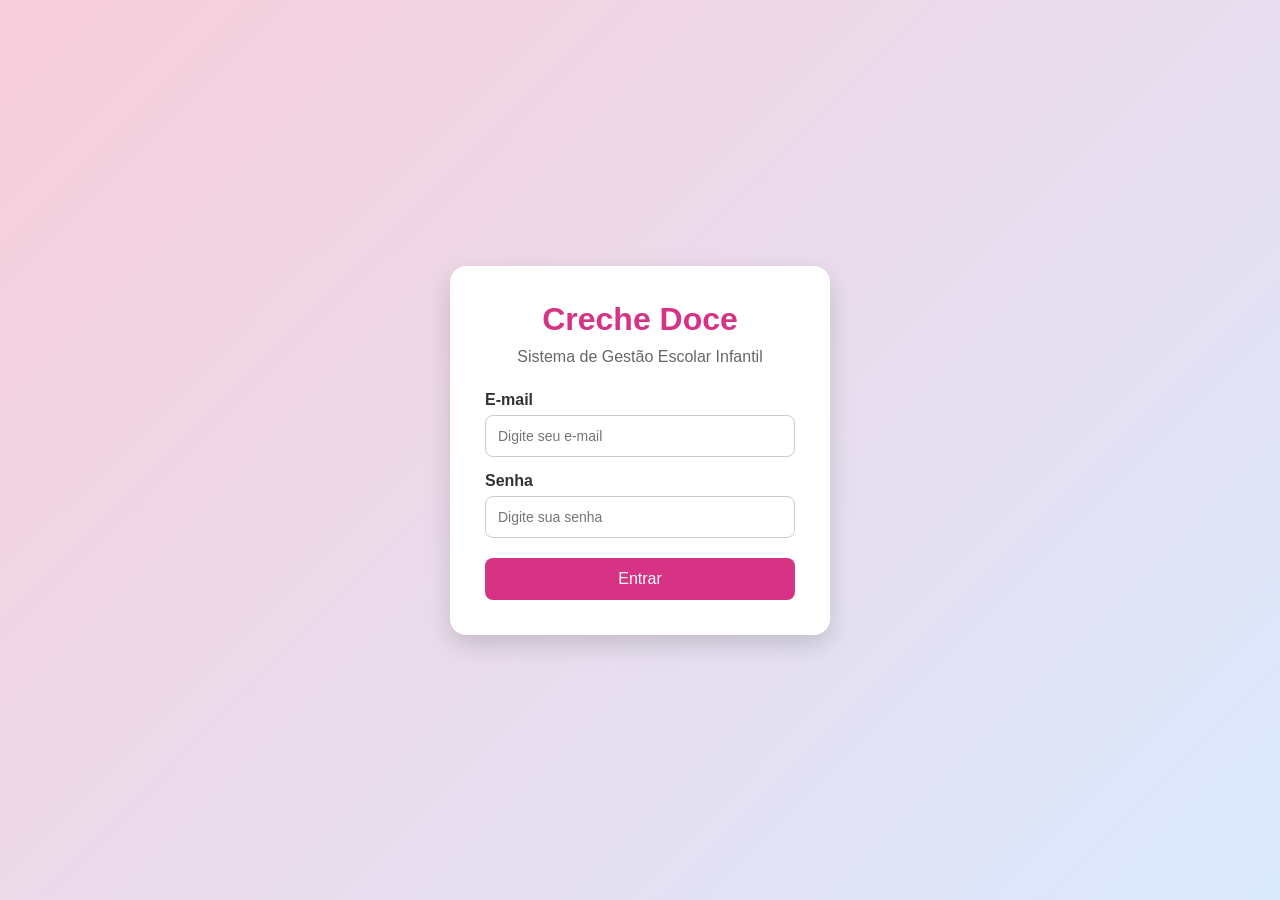
==== index.html @ 946a5dda "Primeira versão do protótipo Creche Doce" ====
<!DOCTYPE html>
<html lang="pt-BR">
<head>
  <meta charset="UTF-8">
  <title>Login - Creche Doce</title>
  <link rel="stylesheet" href="css/style.css">
</head>
<body class="login-page">

  <div class="login-container">
    <h1>Creche Doce</h1>
    <p>Sistema de Gestão Escolar Infantil</p>

    <form action="dashboard.html">
      <label>E-mail</label>
      <input type="email" placeholder="Digite seu e-mail" required>

      <label>Senha</label>
      <input type="password" placeholder="Digite sua senha" required>

      <button type="submit">Entrar</button>
    </form>
  </div>

</body>
</html>
---- css/style.css ----
* {
  margin: 0;
  padding: 0;
  box-sizing: border-box;
  font-family: Arial, Helvetica, sans-serif;
}

body {
  background-color: #f5f7fb;
  color: #333;
}

/* LOGIN */

.login-page {
  height: 100vh;
  display: flex;
  justify-content: center;
  align-items: center;
  background: linear-gradient(135deg, #f8cdda, #dbeafe);
}

.login-container {
  background-color: white;
  width: 380px;
  padding: 35px;
  border-radius: 16px;
  box-shadow: 0 10px 25px rgba(0,0,0,0.15);
  text-align: center;
}

.login-container h1 {
  color: #d63384;
  margin-bottom: 10px;
}

.login-container p {
  margin-bottom: 25px;
  color: #666;
}

.login-container form {
  text-align: left;
}

label {
  display: block;
  margin-top: 15px;
  margin-bottom: 6px;
  font-weight: bold;
}

input, select, textarea {
  width: 100%;
  padding: 12px;
  border: 1px solid #ccc;
  border-radius: 8px;
  outline: none;
  font-size: 14px;
}

textarea {
  min-height: 90px;
  resize: vertical;
}

button {
  margin-top: 20px;
  width: 100%;
  padding: 12px;
  border: none;
  border-radius: 8px;
  background-color: #d63384;
  color: white;
  font-size: 16px;
  cursor: pointer;
}

button:hover {
  background-color: #b82a70;
}

/* MENU */

.sidebar {
  width: 240px;
  height: 100vh;
  background-color: #d63384;
  color: white;
  position: fixed;
  left: 0;
  top: 0;
  padding: 25px 15px;
}

.sidebar h2 {
  text-align: center;
  margin-bottom: 30px;
}

.sidebar a {
  display: block;
  color: white;
  text-decoration: none;
  padding: 12px;
  margin-bottom: 8px;
  border-radius: 8px;
}

.sidebar a:hover {
  background-color: rgba(255,255,255,0.2);
}

/* CONTEÚDO */

.content {
  margin-left: 260px;
  padding: 35px;
}

.content h1 {
  color: #333;
  margin-bottom: 8px;
}

.content p {
  color: #666;
  margin-bottom: 20px;
}

/* CARDS */

.cards {
  display: grid;
  grid-template-columns: repeat(4, 1fr);
  gap: 20px;
  margin-top: 25px;
  margin-bottom: 30px;
}

.card {
  background-color: white;
  padding: 25px;
  border-radius: 14px;
  box-shadow: 0 5px 15px rgba(0,0,0,0.08);
}

.card h3 {
  font-size: 16px;
  color: #555;
  margin-bottom: 15px;
}

.card p {
  font-size: 32px;
  font-weight: bold;
  color: #d63384;
}

/* CAIXAS */

.box {
  background-color: white;
  padding: 25px;
  border-radius: 14px;
  box-shadow: 0 5px 15px rgba(0,0,0,0.08);
  margin-top: 25px;
}

.box h2 {
  margin-bottom: 15px;
  color: #d63384;
}

.box ul {
  margin-left: 20px;
}

.box li {
  margin-bottom: 10px;
}

/* FORMULÁRIOS */

.form-box {
  background-color: white;
  padding: 25px;
  border-radius: 14px;
  box-shadow: 0 5px 15px rgba(0,0,0,0.08);
  max-width: 700px;
}

.search-box {
  display: flex;
  gap: 10px;
  max-width: 700px;
}

.search-box input {
  flex: 1;
}

.search-box button {
  width: 150px;
  margin-top: 0;
}

/* RESPONSIVO */

@media (max-width: 900px) {
  .sidebar {
    position: relative;
    width: 100%;
    height: auto;
  }

  .content {
    margin-left: 0;
  }

  .cards {
    grid-template-columns: repeat(2, 1fr);
  }
}

@media (max-width: 600px) {
  .cards {
    grid-template-columns: 1fr;
  }

  .login-container {
    width: 90%;
  }

  .search-box {
    flex-direction: column;
  }

  .search-box button {
    width: 100%;
  }
}
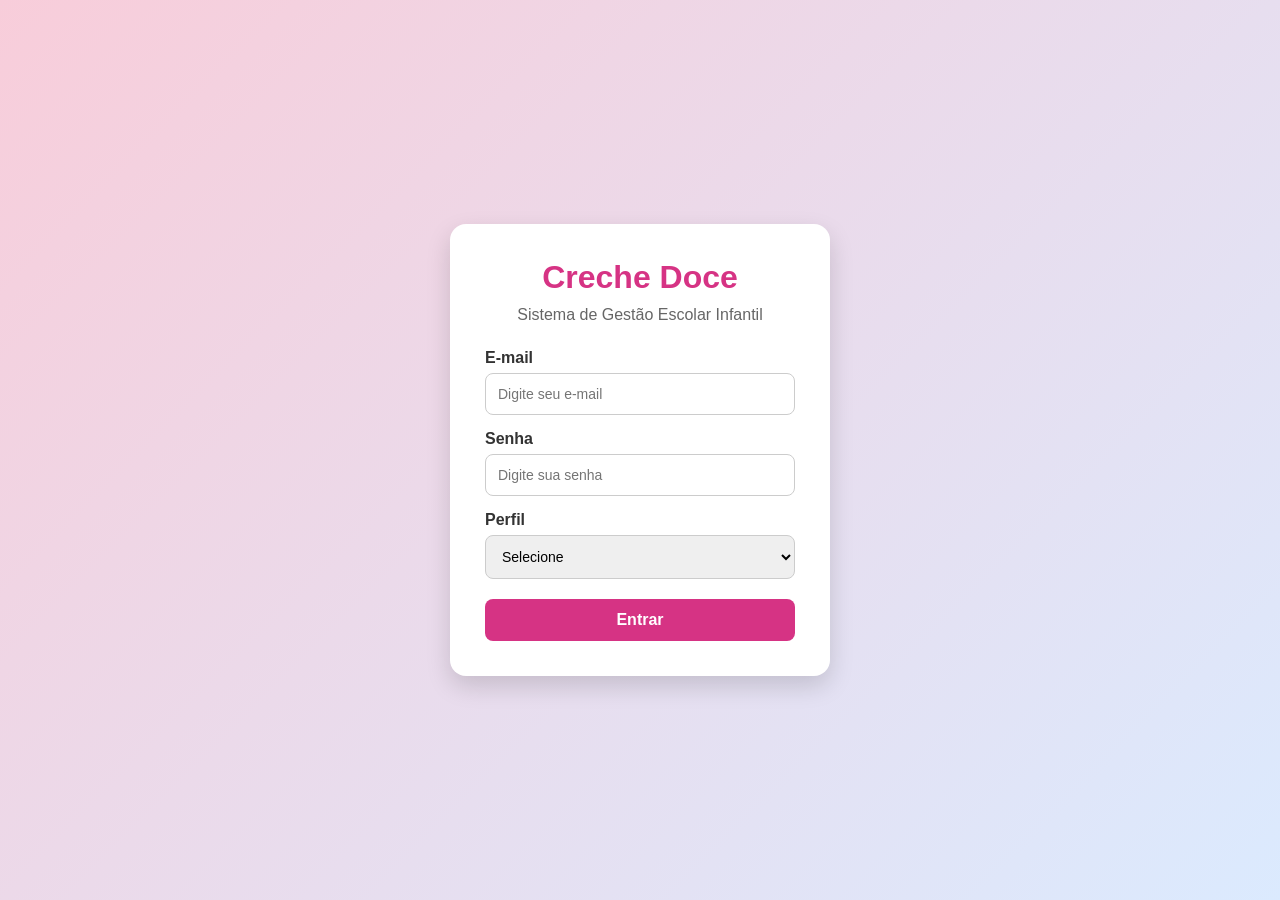
==== commit b671b3f4: "Atualizações" ====
--- a/index.html
+++ b/index.html
@@ -2,25 +2,52 @@
 <html lang="pt-BR">
 <head>
   <meta charset="UTF-8">
+  <meta name="viewport" content="width=device-width, initial-scale=1.0">
   <title>Login - Creche Doce</title>
+
   <link rel="stylesheet" href="css/style.css">
 </head>
+
 <body class="login-page">
 
   <div class="login-container">
+
     <h1>Creche Doce</h1>
     <p>Sistema de Gestão Escolar Infantil</p>
 
-    <form action="dashboard.html">
-      <label>E-mail</label>
-      <input type="email" placeholder="Digite seu e-mail" required>
+    <form id="loginForm">
 
-      <label>Senha</label>
-      <input type="password" placeholder="Digite sua senha" required>
+      <label for="email">E-mail</label>
+      <input
+        type="email"
+        id="email"
+        placeholder="Digite seu e-mail"
+        required
+      >
+
+      <label for="senha">Senha</label>
+      <input
+        type="password"
+        id="senha"
+        placeholder="Digite sua senha"
+        required
+      >
+
+      <label for="perfil">Perfil</label>
+      <select id="perfil" required>
+        <option value="">Selecione</option>
+        <option value="diretora">Diretora</option>
+        <option value="professora">Professora</option>
+        <option value="administrativo">Administrativo</option>
+      </select>
 
       <button type="submit">Entrar</button>
+
     </form>
+
   </div>
+
+  <script src="js/index.js"></script>
 
 </body>
 </html>
--- a/css/style.css
+++ b/css/style.css
@@ -27,6 +27,7 @@
   border-radius: 16px;
   box-shadow: 0 10px 25px rgba(0,0,0,0.15);
   text-align: center;
+  animation: fadeIn 0.4s ease;
 }
 
 .login-container h1 {
@@ -42,6 +43,8 @@
 .login-container form {
   text-align: left;
 }
+
+/* FORMULÁRIOS */
 
 label {
   display: block;
@@ -50,13 +53,23 @@
   font-weight: bold;
 }
 
-input, select, textarea {
+input,
+select,
+textarea {
   width: 100%;
   padding: 12px;
   border: 1px solid #ccc;
   border-radius: 8px;
   outline: none;
   font-size: 14px;
+  transition: 0.3s;
+}
+
+input:focus,
+select:focus,
+textarea:focus {
+  border-color: #d63384;
+  box-shadow: 0 0 8px rgba(214, 51, 132, 0.3);
 }
 
 textarea {
@@ -74,10 +87,13 @@
   color: white;
   font-size: 16px;
   cursor: pointer;
+  transition: 0.3s;
+  font-weight: bold;
 }
 
 button:hover {
   background-color: #b82a70;
+  transform: translateY(-2px);
 }
 
 /* MENU */
@@ -105,10 +121,12 @@
   padding: 12px;
   margin-bottom: 8px;
   border-radius: 8px;
+  transition: 0.3s;
 }
 
 .sidebar a:hover {
   background-color: rgba(255,255,255,0.2);
+  padding-left: 18px;
 }
 
 /* CONTEÚDO */
@@ -143,6 +161,12 @@
   padding: 25px;
   border-radius: 14px;
   box-shadow: 0 5px 15px rgba(0,0,0,0.08);
+  transition: 0.3s;
+  animation: fadeIn 0.4s ease;
+}
+
+.card:hover {
+  transform: translateY(-5px);
 }
 
 .card h3 {
@@ -165,6 +189,7 @@
   border-radius: 14px;
   box-shadow: 0 5px 15px rgba(0,0,0,0.08);
   margin-top: 25px;
+  animation: fadeIn 0.4s ease;
 }
 
 .box h2 {
@@ -180,7 +205,7 @@
   margin-bottom: 10px;
 }
 
-/* FORMULÁRIOS */
+/* FORM BOX */
 
 .form-box {
   background-color: white;
@@ -188,7 +213,10 @@
   border-radius: 14px;
   box-shadow: 0 5px 15px rgba(0,0,0,0.08);
   max-width: 700px;
-}
+  animation: fadeIn 0.4s ease;
+}
+
+/* BUSCA */
 
 .search-box {
   display: flex;
@@ -205,9 +233,25 @@
   margin-top: 0;
 }
 
+/* USUÁRIO DASHBOARD */
+
+.usuario-box {
+  background-color: white;
+  padding: 15px;
+  border-radius: 12px;
+  margin-bottom: 20px;
+  box-shadow: 0 5px 15px rgba(0,0,0,0.08);
+  animation: fadeIn 0.4s ease;
+}
+
+.usuario-box p {
+  margin-bottom: 5px;
+}
+
 /* RESPONSIVO */
 
 @media (max-width: 900px) {
+
   .sidebar {
     position: relative;
     width: 100%;
@@ -221,9 +265,11 @@
   .cards {
     grid-template-columns: repeat(2, 1fr);
   }
+
 }
 
 @media (max-width: 600px) {
+
   .cards {
     grid-template-columns: 1fr;
   }
@@ -239,4 +285,21 @@
   .search-box button {
     width: 100%;
   }
+
+}
+
+/* ANIMAÇÕES */
+
+@keyframes fadeIn {
+
+  from {
+    opacity: 0;
+    transform: translateY(10px);
+  }
+
+  to {
+    opacity: 1;
+    transform: translateY(0);
+  }
+
 }
